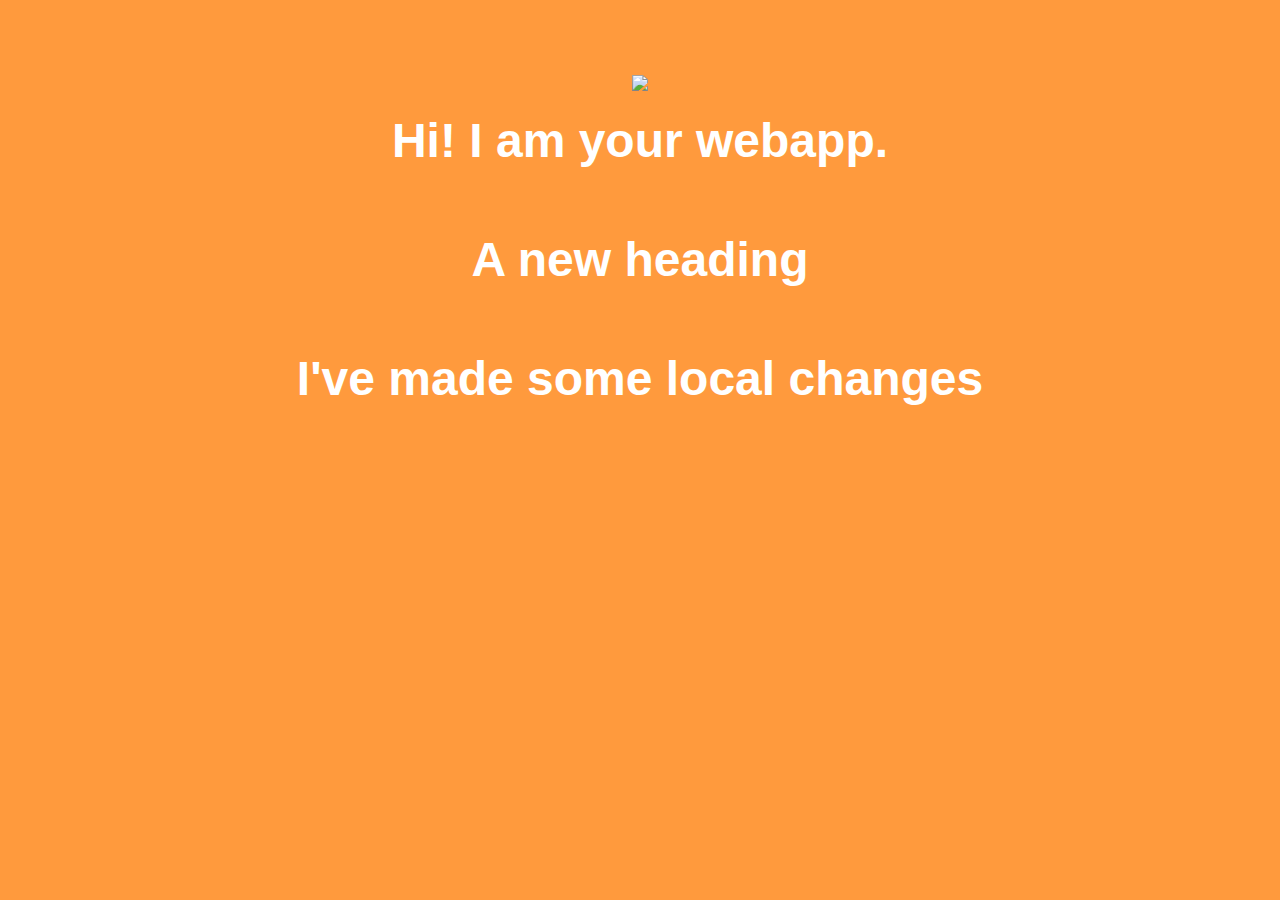
==== ui/index.html @ 4dd4fb3b "Made some changes locally" ====
<!doctype html>
<html>
    <head>
        <link href="/ui/style.css" rel="stylesheet" />
    </head>
    <body>
        <div class="center">
            <img src="/ui/madi.png" class="img-medium"/>
        </div>
        <br>
        <div class="center text-big bold">
            Hi! I am your webapp.
	    <h4>A new heading</h4>
	    I've made some local changes
        </div>
        <script type="text/javascript" src="/ui/main.js">
        </script>
    </body>
</html>
---- ui/style.css ----
body {
    font-family: sans-serif;
    background-color: #ff9a3d;
    margin-top: 75px;
    color:white;
}

.center {
    text-align: center;
}

.text-big {
    font-size: 300%;
}

.bold {
    font-weight: bold;
}

.img-medium {
    height: 200px;
}
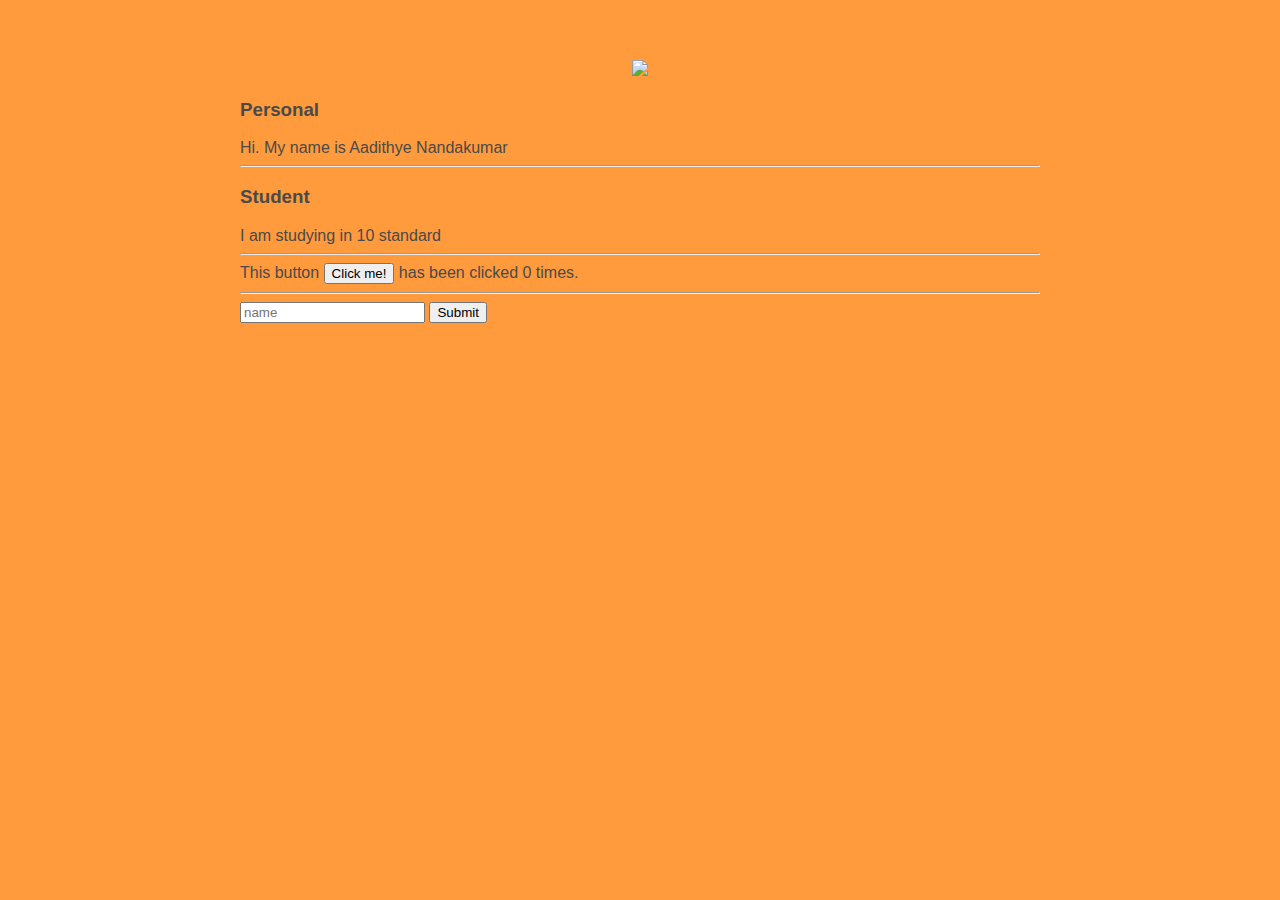
==== commit 6b07bb98: "[imad-console] Updates ui/index.html" ====
--- a/ui/index.html
+++ b/ui/index.html
@@ -4,14 +4,28 @@
         <link href="/ui/style.css" rel="stylesheet" />
     </head>
     <body>
-        <div class="center">
-            <img src="/ui/madi.png" class="img-medium"/>
-        </div>
-        <br>
-        <div class="center text-big bold">
-            Hi! I am your webapp.
-	    <h4>A new heading</h4>
-	    I've made some local changes
+        <div class="container">
+            <div class="center">
+                <img id='madi' src="https://pbs.twimg.com/profile_images/774927785059987456/7ghr_M-D.jpg" class="img-medium"/>
+            </div>
+            <h3>Personal</h3>
+            <div>
+                Hi. My name is Aadithye Nandakumar
+            </div>
+            <hr/>
+            <h3>Student</h3>
+            <div>
+                I am studying in 10 standard
+            </div>
+            <hr/>
+            <div class="footer">
+                This button <button id="counter">Click me!</button> has been clicked <span id="count">0</span> times.
+                <hr/>
+                <input type="text" id="name" placeholder="name">
+                <input type="submit" value="Submit" id="submit_btn">
+                <ul id="namelist">
+                </ul>
+            </div>
         </div>
         <script type="text/javascript" src="/ui/main.js">
         </script>
--- a/ui/style.css
+++ b/ui/style.css
@@ -1,8 +1,7 @@
 body {
     font-family: sans-serif;
     background-color: #ff9a3d;
-    margin-top: 75px;
-    color:white;
+    margin-top: 60px;
 }
 
 .center {
@@ -20,4 +19,11 @@
 .img-medium {
     height: 200px;
 }
-
+.container {
+    max-width:800px;
+    margin:0 auto;
+    color: #4a4a4a;
+    font-family:sans-serif;
+    padding-left:20px;
+    padding-right:20px;
+}
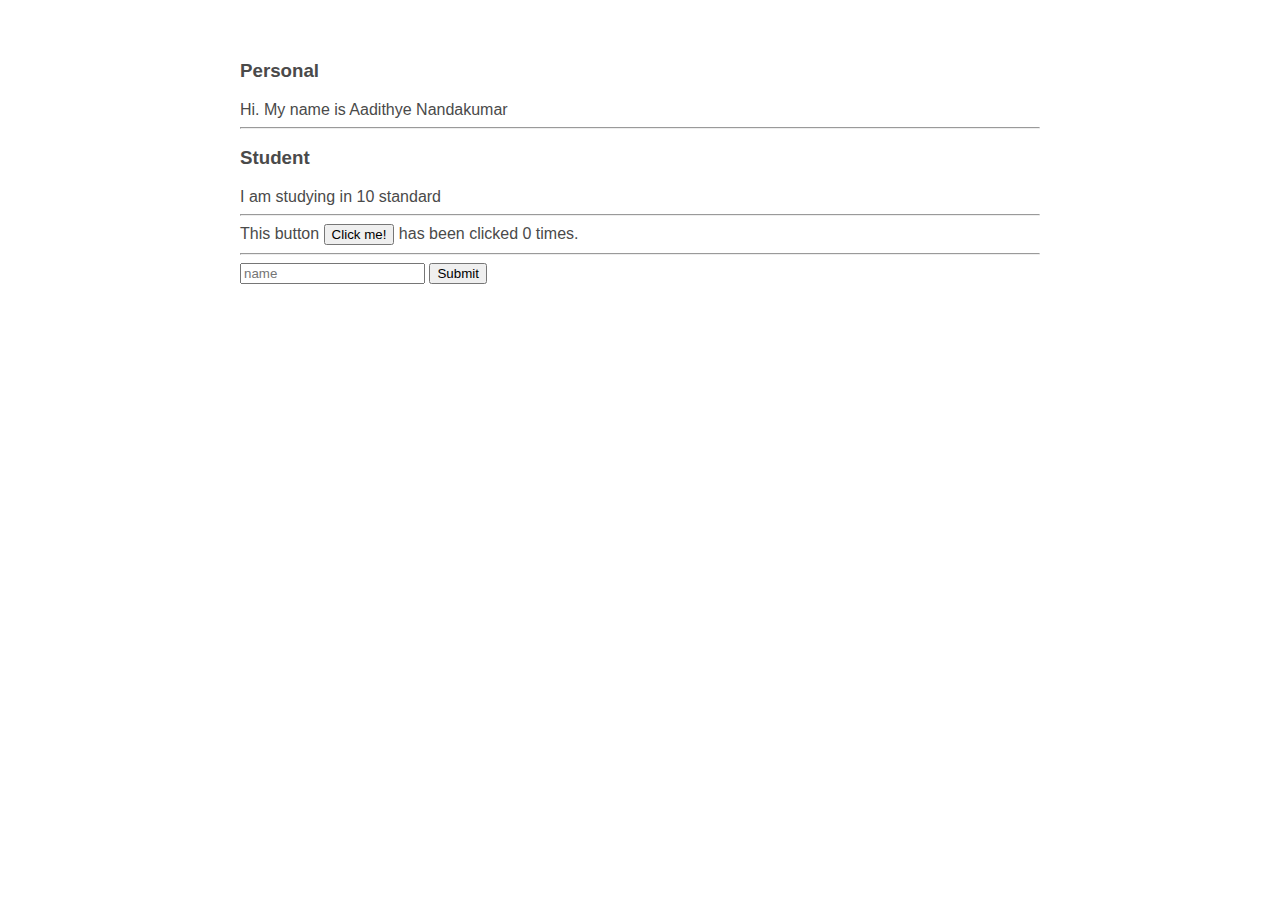
==== commit db436e37: "[imad-console] Updates ui/index.html" ====
--- a/ui/index.html
+++ b/ui/index.html
@@ -6,7 +6,7 @@
     <body>
         <div class="container">
             <div class="center">
-                <img id='madi' src="https://pbs.twimg.com/profile_images/774927785059987456/7ghr_M-D.jpg" class="img-medium"/>
+                
             </div>
             <h3>Personal</h3>
             <div>
--- a/ui/style.css
+++ b/ui/style.css
@@ -1,6 +1,5 @@
 body {
     font-family: sans-serif;
-    background-color: #ff9a3d;
     margin-top: 60px;
 }
 
@@ -19,11 +18,12 @@
 .img-medium {
     height: 200px;
 }
+
 .container {
-    max-width:800px;
-    margin:0 auto;
+    max-width: 800px;
+    margin: 0 auto;
     color: #4a4a4a;
-    font-family:sans-serif;
-    padding-left:20px;
-    padding-right:20px;
+    font-family: sans-serif;
+    padding-left: 20px;
+    padding-right: 20px;
 }
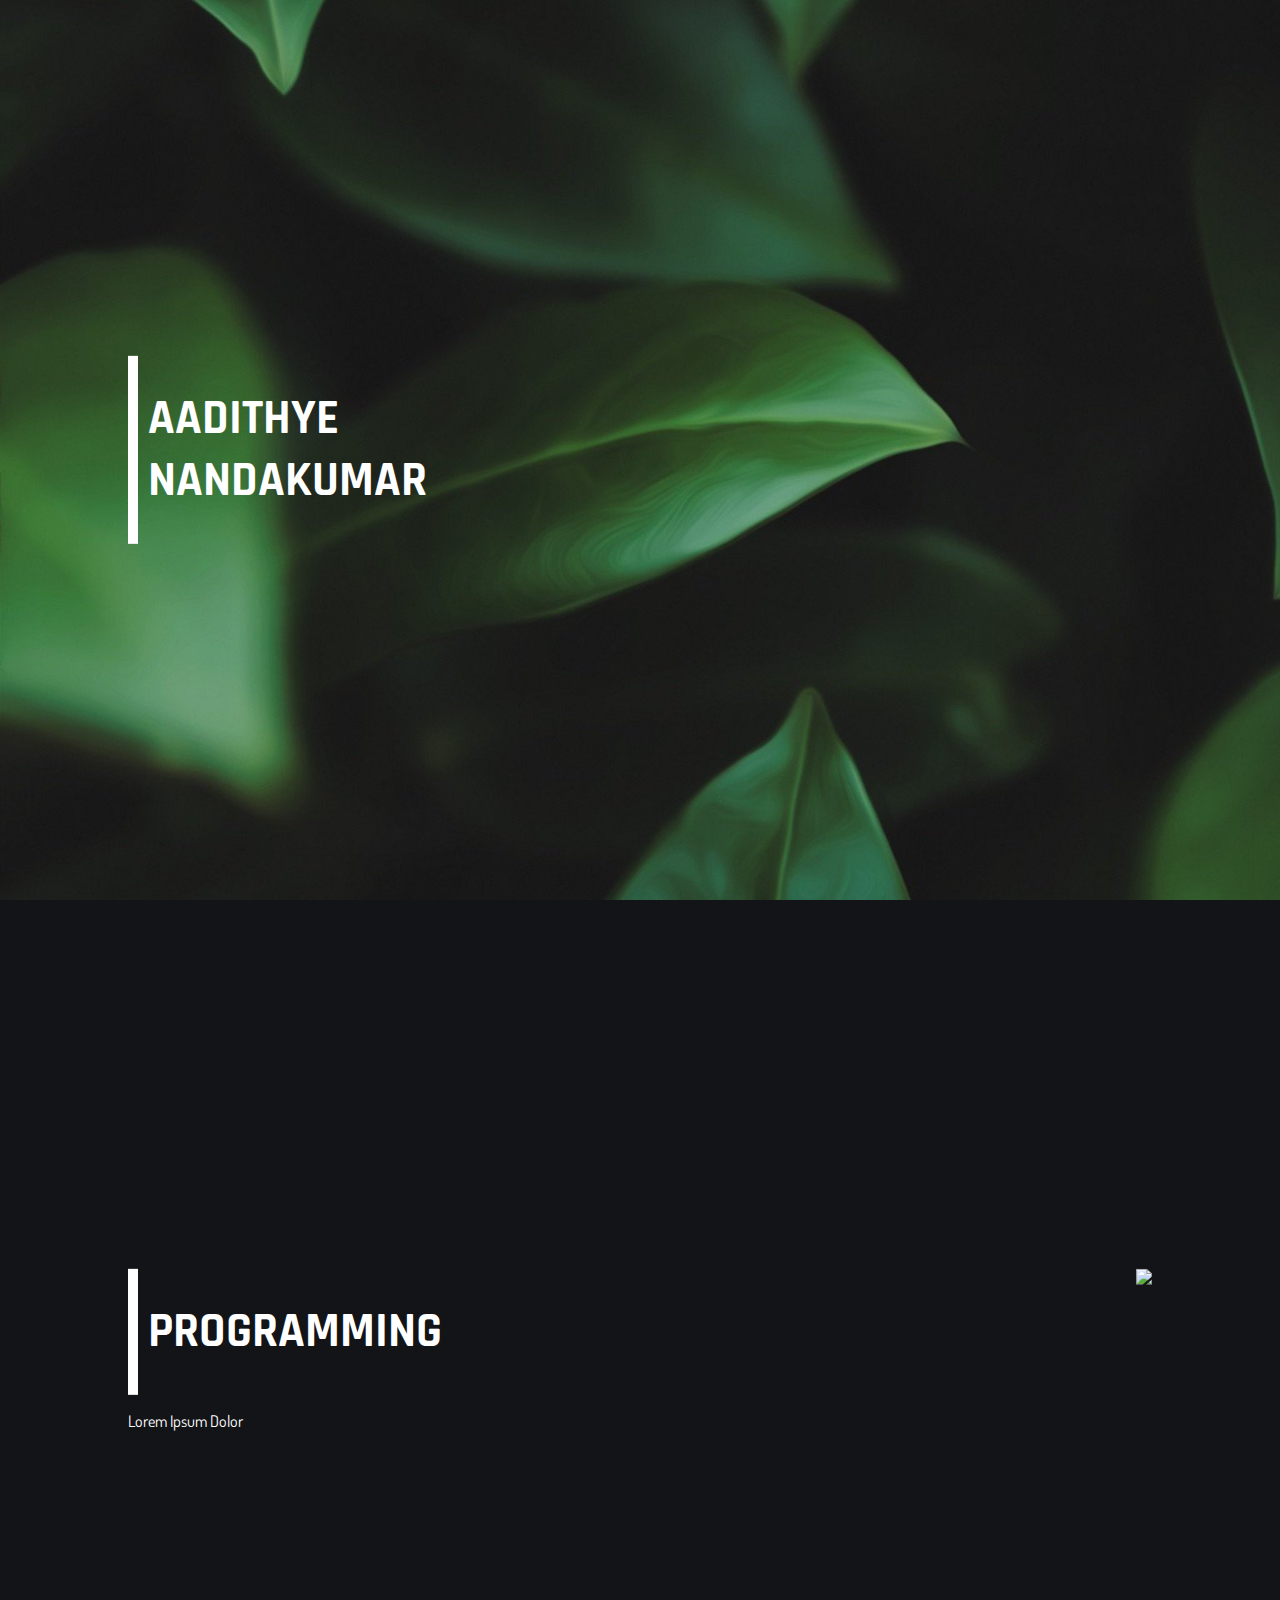
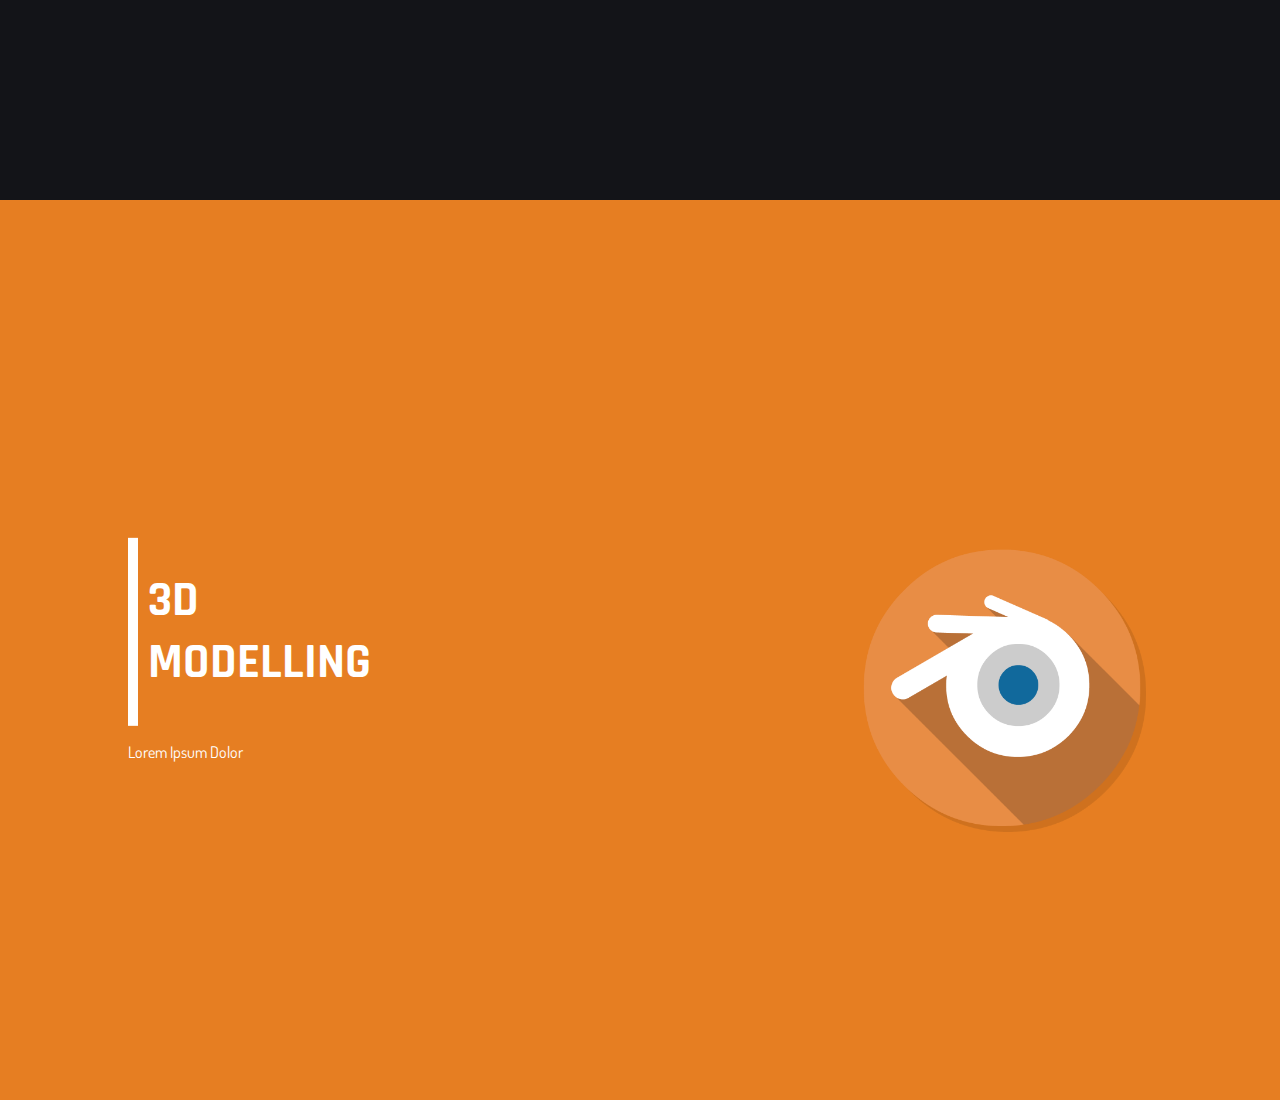
==== commit 738f6d85: "Complete redisign" ====
--- a/ui/index.html
+++ b/ui/index.html
@@ -1,33 +1,51 @@
 <!doctype html>
 <html>
     <head>
-        <link href="/ui/style.css" rel="stylesheet" />
+        <title>Aadithye Nandakumar | IMAD</title>
+        <link href="style.css" rel="stylesheet" />
+        <link href="https://fonts.googleapis.com/css?family=Dosis|Rajdhani" rel="stylesheet">
     </head>
     <body>
-        <div class="container">
-            <div class="center">
-                
-            </div>
-            <h3>Personal</h3>
-            <div>
-                Hi. My name is Aadithye Nandakumar
-            </div>
-            <hr/>
-            <h3>Student</h3>
-            <div>
-                I am studying in 10 standard
-            </div>
-            <hr/>
-            <div class="footer">
-                This button <button id="counter">Click me!</button> has been clicked <span id="count">0</span> times.
-                <hr/>
-                <input type="text" id="name" placeholder="name">
-                <input type="submit" value="Submit" id="submit_btn">
-                <ul id="namelist">
-                </ul>
+        <div class="intro">
+            <div class="content">  
+                <div class="image">
+                    <img src="">
+                </div>
+                <div class="title">
+                    <h1>AADITHYE NANDAKUMAR</h1>
+                </div>
+                <div class="text">
+                    
+                </div>
             </div>
         </div>
-        <script type="text/javascript" src="/ui/main.js">
-        </script>
+        <div class="prog">
+            <div class="content">    
+                <div class="image">
+                    <img src="prog.png">
+                </div>
+                <div class="title">
+                    <h1>PROGRAMMING</h1>
+                </div>
+                <div class="text">
+                    <p>Lorem Ipsum Dolor</p>
+                </div>
+            </div>
+        </div>
+        <div class="model">
+            <div class="content">    
+                <div class="image">
+                    <img src="model.png">
+                </div>
+                <div class="title">
+                    <h1>3D MODELLING</h1>
+                </div>
+                <div class="text">
+                    <p>Lorem Ipsum Dolor</p>
+                </div>
+            </div>
+        </div>
+        <script type="text/javascript" src="main.js"></script>
+
     </body>
 </html>
--- a/ui/style.css
+++ b/ui/style.css
@@ -1,29 +1,57 @@
 body {
-    font-family: sans-serif;
-    margin-top: 60px;
+    margin: 0px;
+    color: white;
+    font-family: 'Dosis', sans-serif;
 }
-
-.center {
-    text-align: center;
+.intro {
+    display: inline-block;
+    background-image: url("leaf.jpg");
+    background-size: cover;
+    height: 100vh;
+    width: 100%;
+    margin: 0px;
+    top: 0px;
+    left: 0px;
 }
-
-.text-big {
-    font-size: 300%;
+.prog {
+    display: inline-block;
+    background-color: #131418;
+    height: 100vh;
+    width: 100%;
+    margin: 0px;
 }
-
-.bold {
-    font-weight: bold;
+.model {
+    display: inline-block;
+    background-color: #e67e22;
+    height: 100vh;
+    width: 100%;
+    margin: 0px;
 }
-
-.img-medium {
-    height: 200px;
+.content {
+    display: block;
+    position: relative;
+    top: 50%;
+    transform: translateY(-50%);
+    width: 80%;
+    margin: 0 auto;
 }
-
-.container {
-    max-width: 800px;
-    margin: 0 auto;
-    color: #4a4a4a;
-    font-family: sans-serif;
-    padding-left: 20px;
-    padding-right: 20px;
+.title {
+    border-style: solid;
+    display: inline-block;
+    border-width: 0px 0px 0px 10px;
+    border-color: white;
+    padding-left: 10px;
+    width: 200px;
+    font-size: 1.5em;
+    font-family: 'Rajdhani', sans-serif;
+    text-align: left;
 }
+img {
+    width: 300px;
+    height: auto;
+}
+.image {
+    display: block;
+    position: relative;
+    float: right;
+}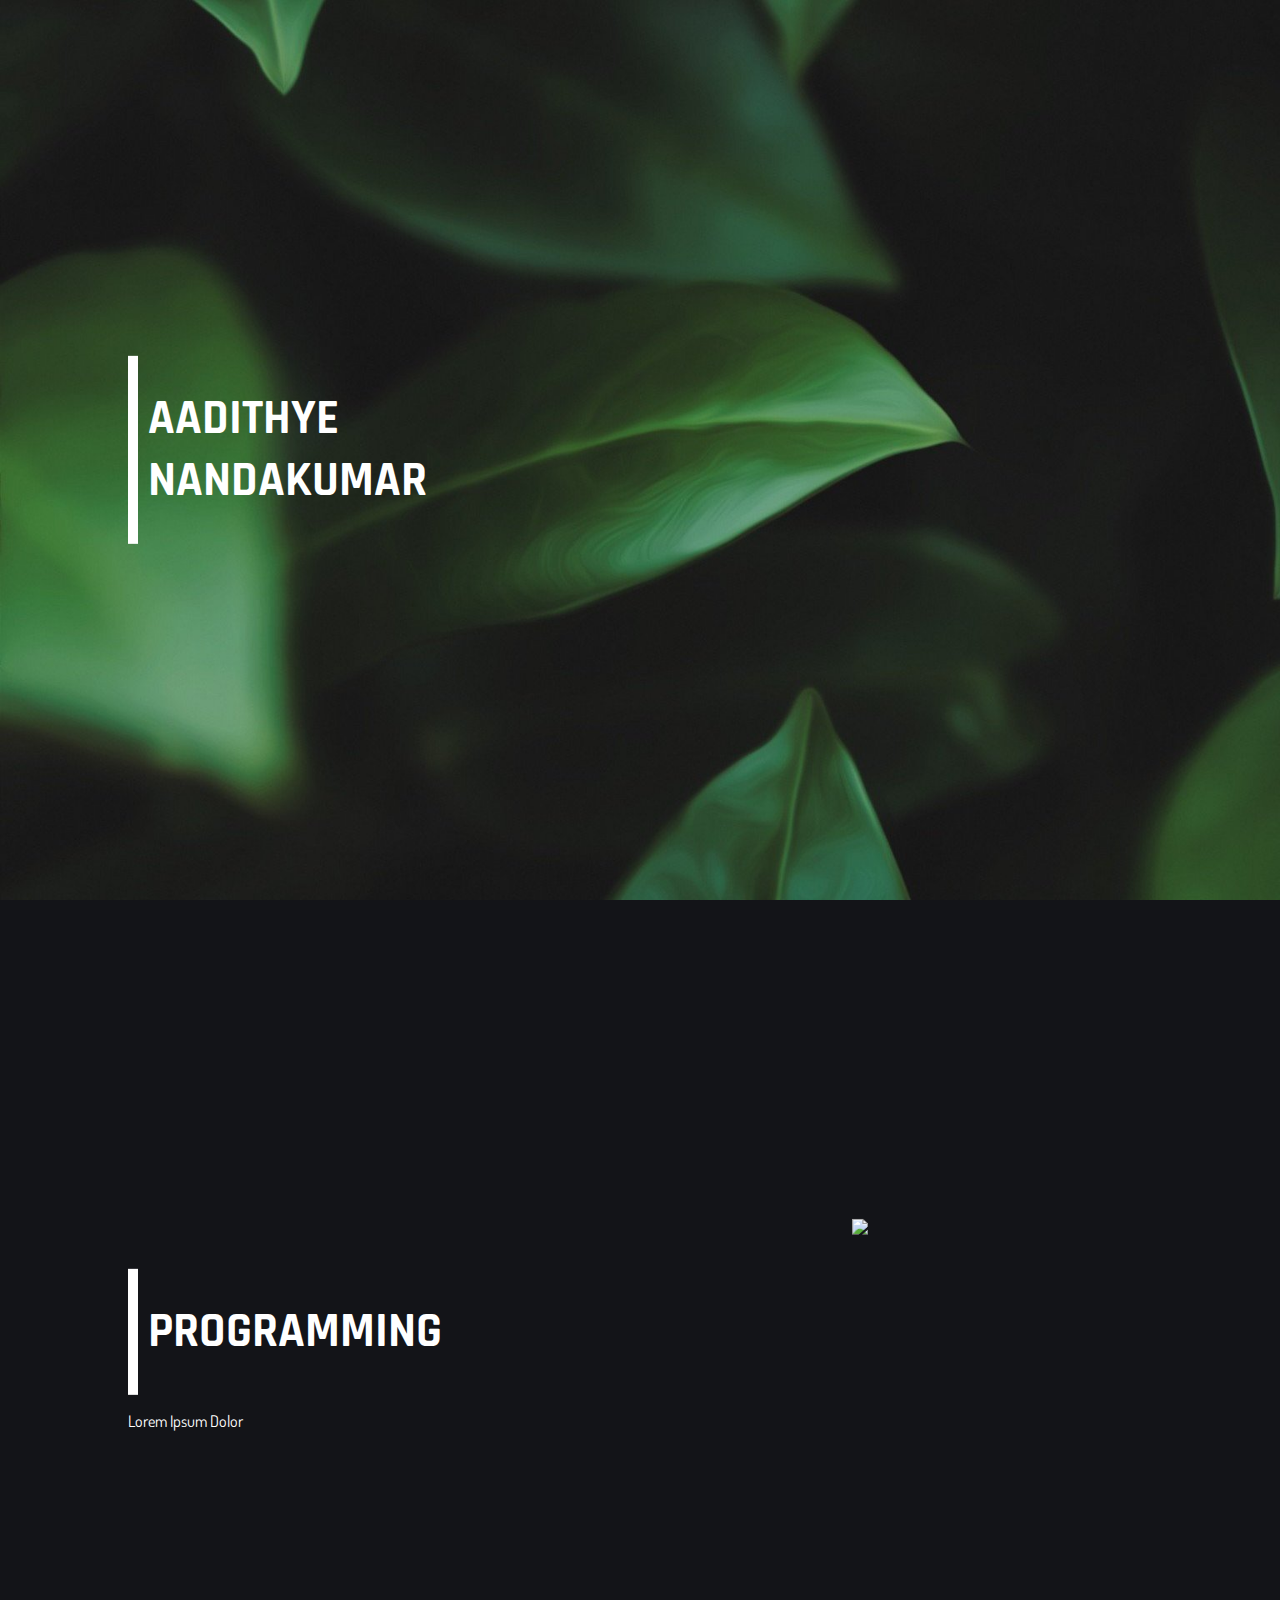
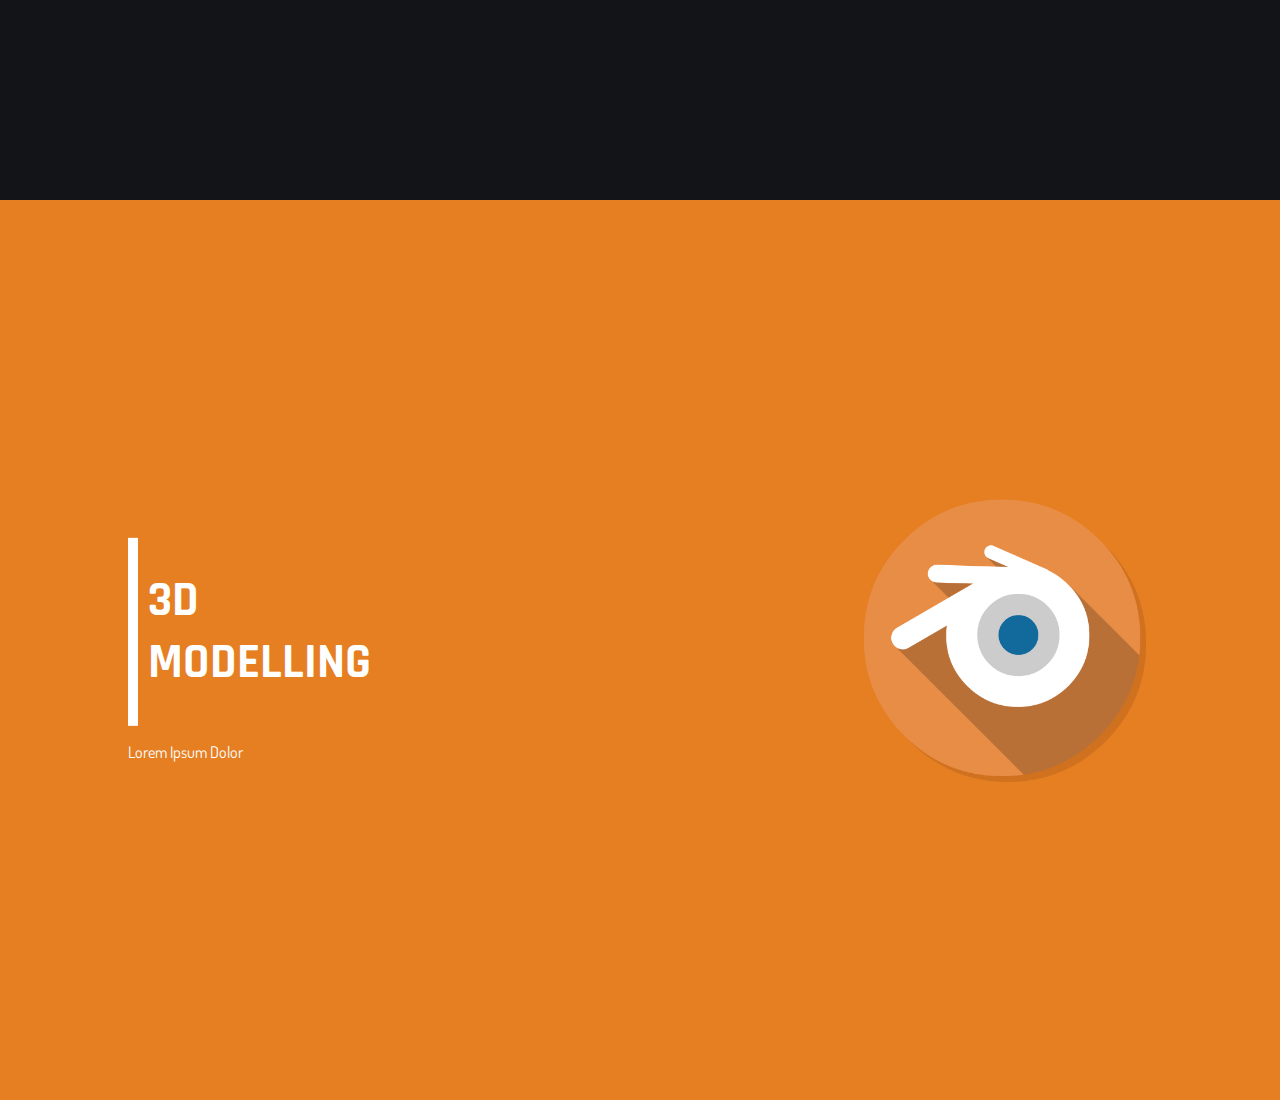
==== commit 41441c0a: "Alignment of images" ====
--- a/ui/index.html
+++ b/ui/index.html
@@ -7,10 +7,8 @@
     </head>
     <body>
         <div class="intro">
-            <div class="content">  
-                <div class="image">
-                    <img src="">
-                </div>
+            <div class="content">
+                <img src="">
                 <div class="title">
                     <h1>AADITHYE NANDAKUMAR</h1>
                 </div>
@@ -20,10 +18,8 @@
             </div>
         </div>
         <div class="prog">
-            <div class="content">    
-                <div class="image">
-                    <img src="prog.png">
-                </div>
+            <div class="content">
+                <img src="prog.png">
                 <div class="title">
                     <h1>PROGRAMMING</h1>
                 </div>
@@ -33,10 +29,8 @@
             </div>
         </div>
         <div class="model">
-            <div class="content">    
-                <div class="image">
-                    <img src="model.png">
-                </div>
+            <div class="content">
+                <img src="model.png">
                 <div class="title">
                     <h1>3D MODELLING</h1>
                 </div>
--- a/ui/style.css
+++ b/ui/style.css
@@ -47,11 +47,11 @@
     text-align: left;
 }
 img {
+    display: inline-block;
+    position: relative;
+    top: calc(10vh - 150px);
+    float: right;
     width: 300px;
     height: auto;
+    margin: 10px 0px 0px 0px;
 }
-.image {
-    display: block;
-    position: relative;
-    float: right;
-}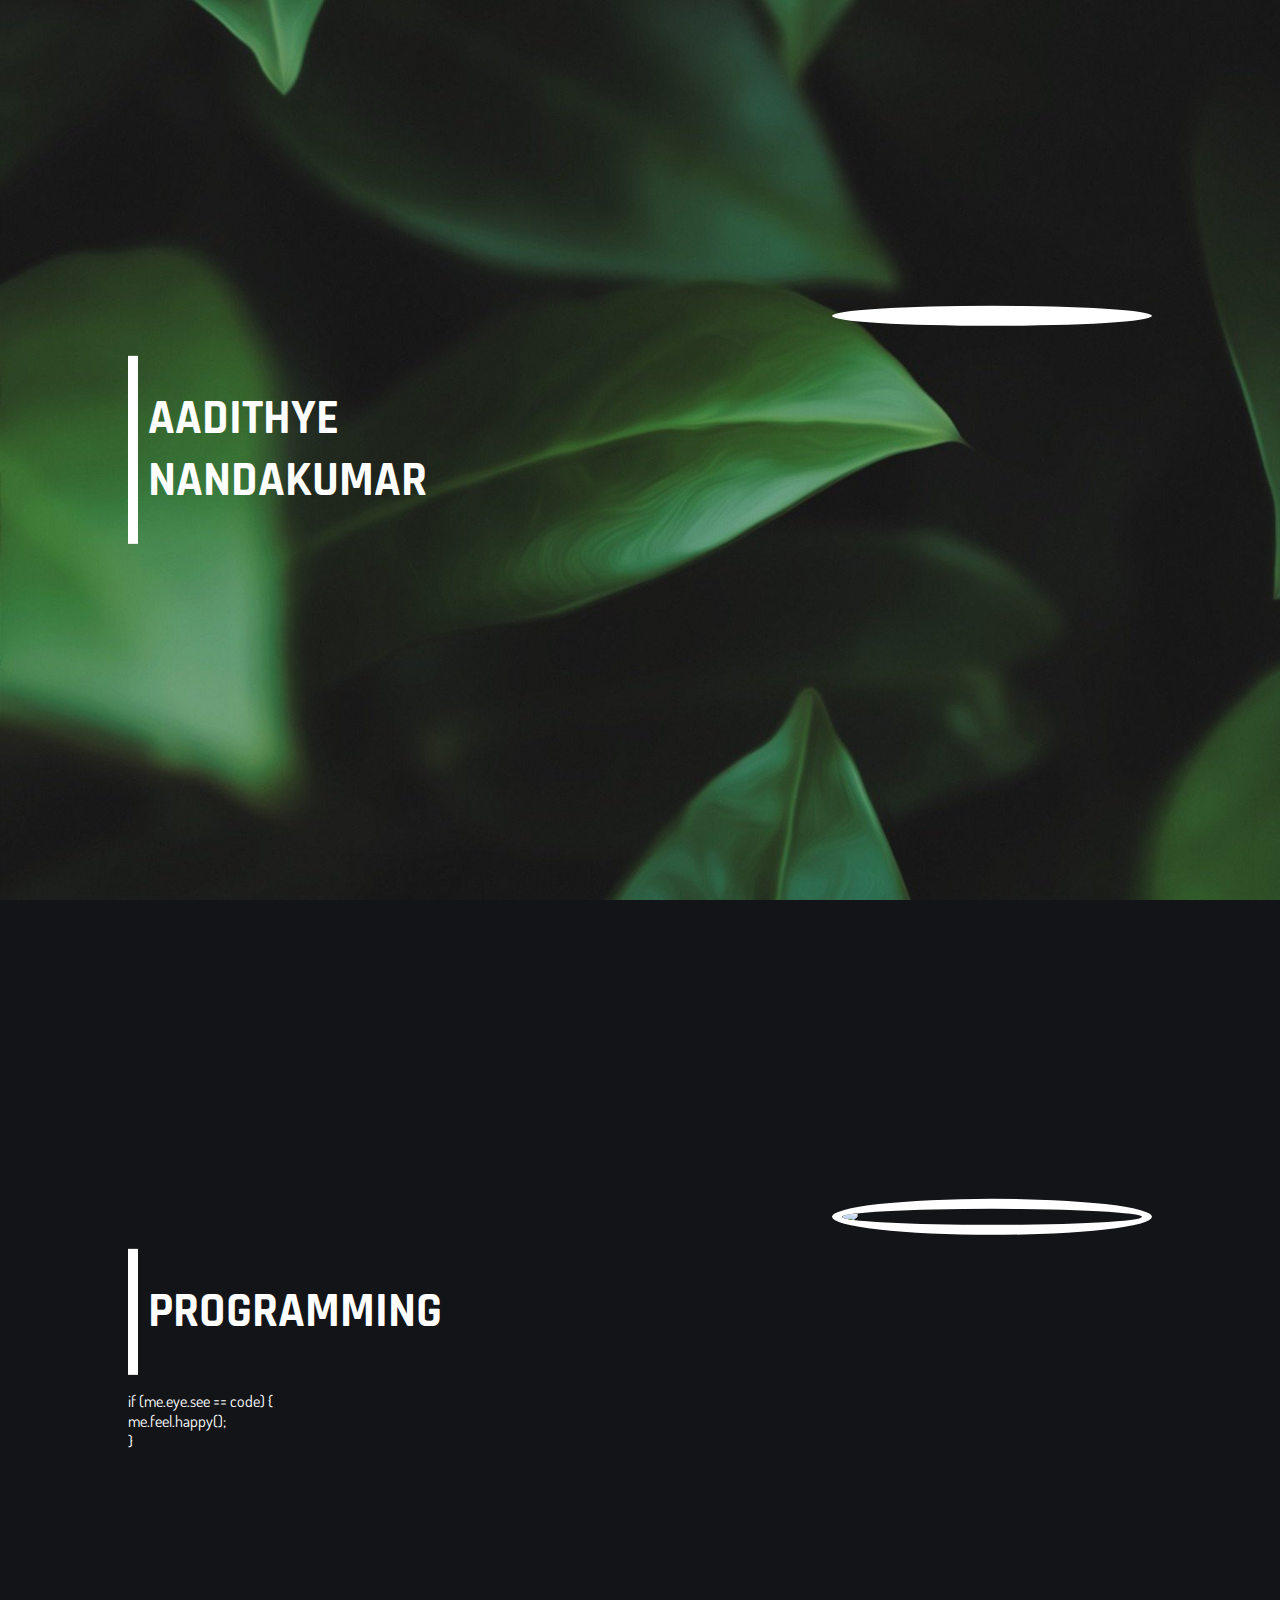
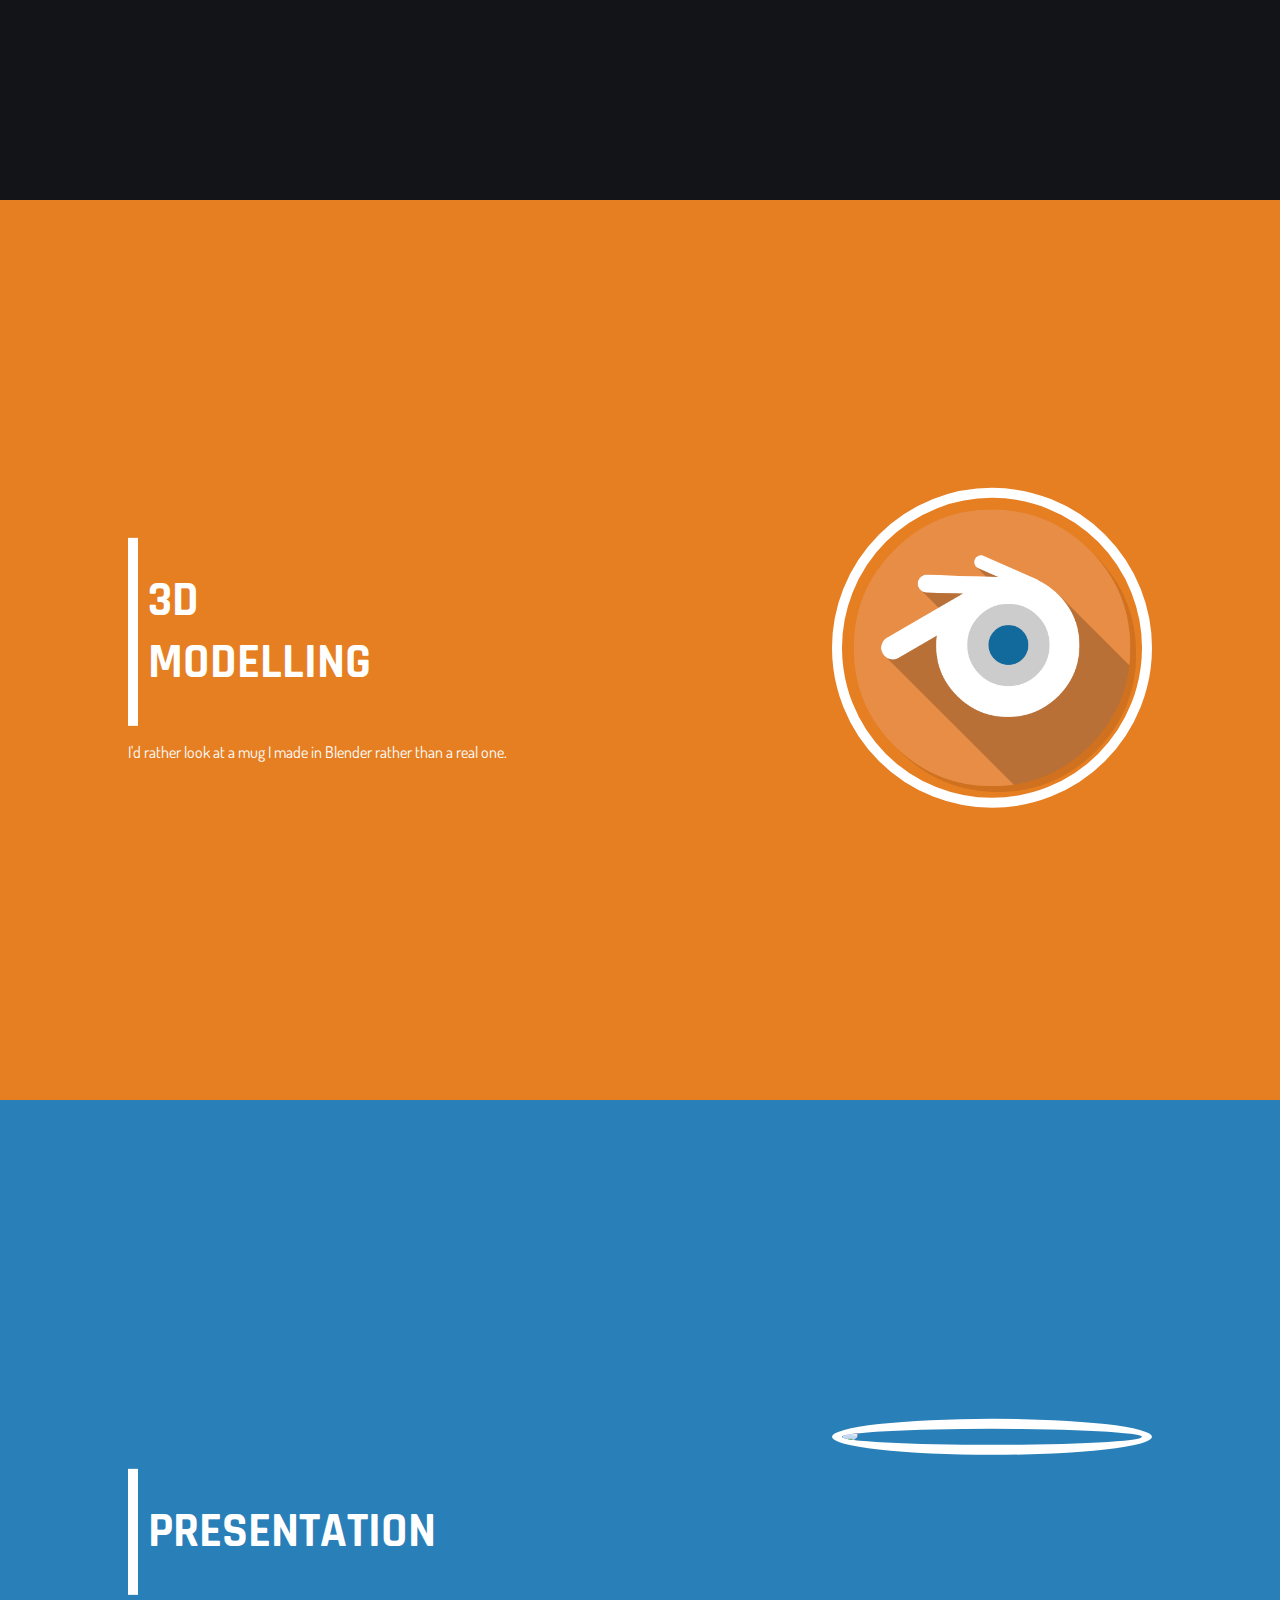
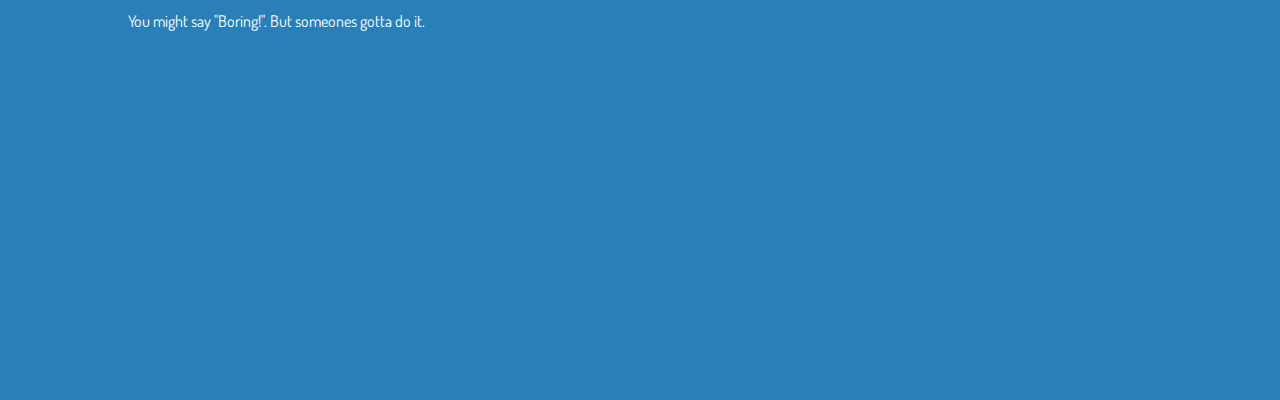
==== commit f5fcbadc: "Added presentation. Updated descriptions." ====
--- a/ui/index.html
+++ b/ui/index.html
@@ -6,7 +6,7 @@
         <link href="https://fonts.googleapis.com/css?family=Dosis|Rajdhani" rel="stylesheet">
     </head>
     <body>
-        <div class="intro">
+        <div class="intro slide">
             <div class="content">
                 <img src="">
                 <div class="title">
@@ -17,25 +17,38 @@
                 </div>
             </div>
         </div>
-        <div class="prog">
+        <div class="prog slide">
             <div class="content">
                 <img src="prog.png">
                 <div class="title">
                     <h1>PROGRAMMING</h1>
                 </div>
                 <div class="text">
-                    <p>Lorem Ipsum Dolor</p>
+                    <p>if  (me.eye.see == code) {<br>
+                     me.feel.happy();<br>
+                     }</p>
                 </div>
             </div>
         </div>
-        <div class="model">
+        <div class="model slide">
             <div class="content">
                 <img src="model.png">
                 <div class="title">
                     <h1>3D MODELLING</h1>
                 </div>
                 <div class="text">
-                    <p>Lorem Ipsum Dolor</p>
+                    <p>I'd rather look at a mug I made in Blender rather than a real one.</p>
+                </div>
+            </div>
+        </div>
+        <div class="present slide">
+            <div class="content">
+                <img src="present.png">
+                <div class="title">
+                    <h1>PRESENTATION</h1>
+                </div>
+                <div class="text">
+                    <p>You might say "Boring!". But someones gotta do it.</p>
                 </div>
             </div>
         </div>
--- a/ui/style.css
+++ b/ui/style.css
@@ -3,29 +3,26 @@
     color: white;
     font-family: 'Dosis', sans-serif;
 }
-.intro {
+.slide {
     display: inline-block;
-    background-image: url("leaf.jpg");
-    background-size: cover;
     height: 100vh;
     width: 100%;
     margin: 0px;
+}
+.intro {
+    background-image: url("leaf.jpg");
+    background-size: cover;
     top: 0px;
     left: 0px;
 }
 .prog {
-    display: inline-block;
-    background-color: #131418;
-    height: 100vh;
-    width: 100%;
-    margin: 0px;
+    background-color: #131418;    
 }
 .model {
-    display: inline-block;
     background-color: #e67e22;
-    height: 100vh;
-    width: 100%;
-    margin: 0px;
+}
+.present {
+    background-color: #2980b9;
 }
 .content {
     display: block;
@@ -54,4 +51,8 @@
     width: 300px;
     height: auto;
     margin: 10px 0px 0px 0px;
+    border-style: solid;
+    border-width: 10px;
+    border-color: white;
+    border-radius: 50%
 }
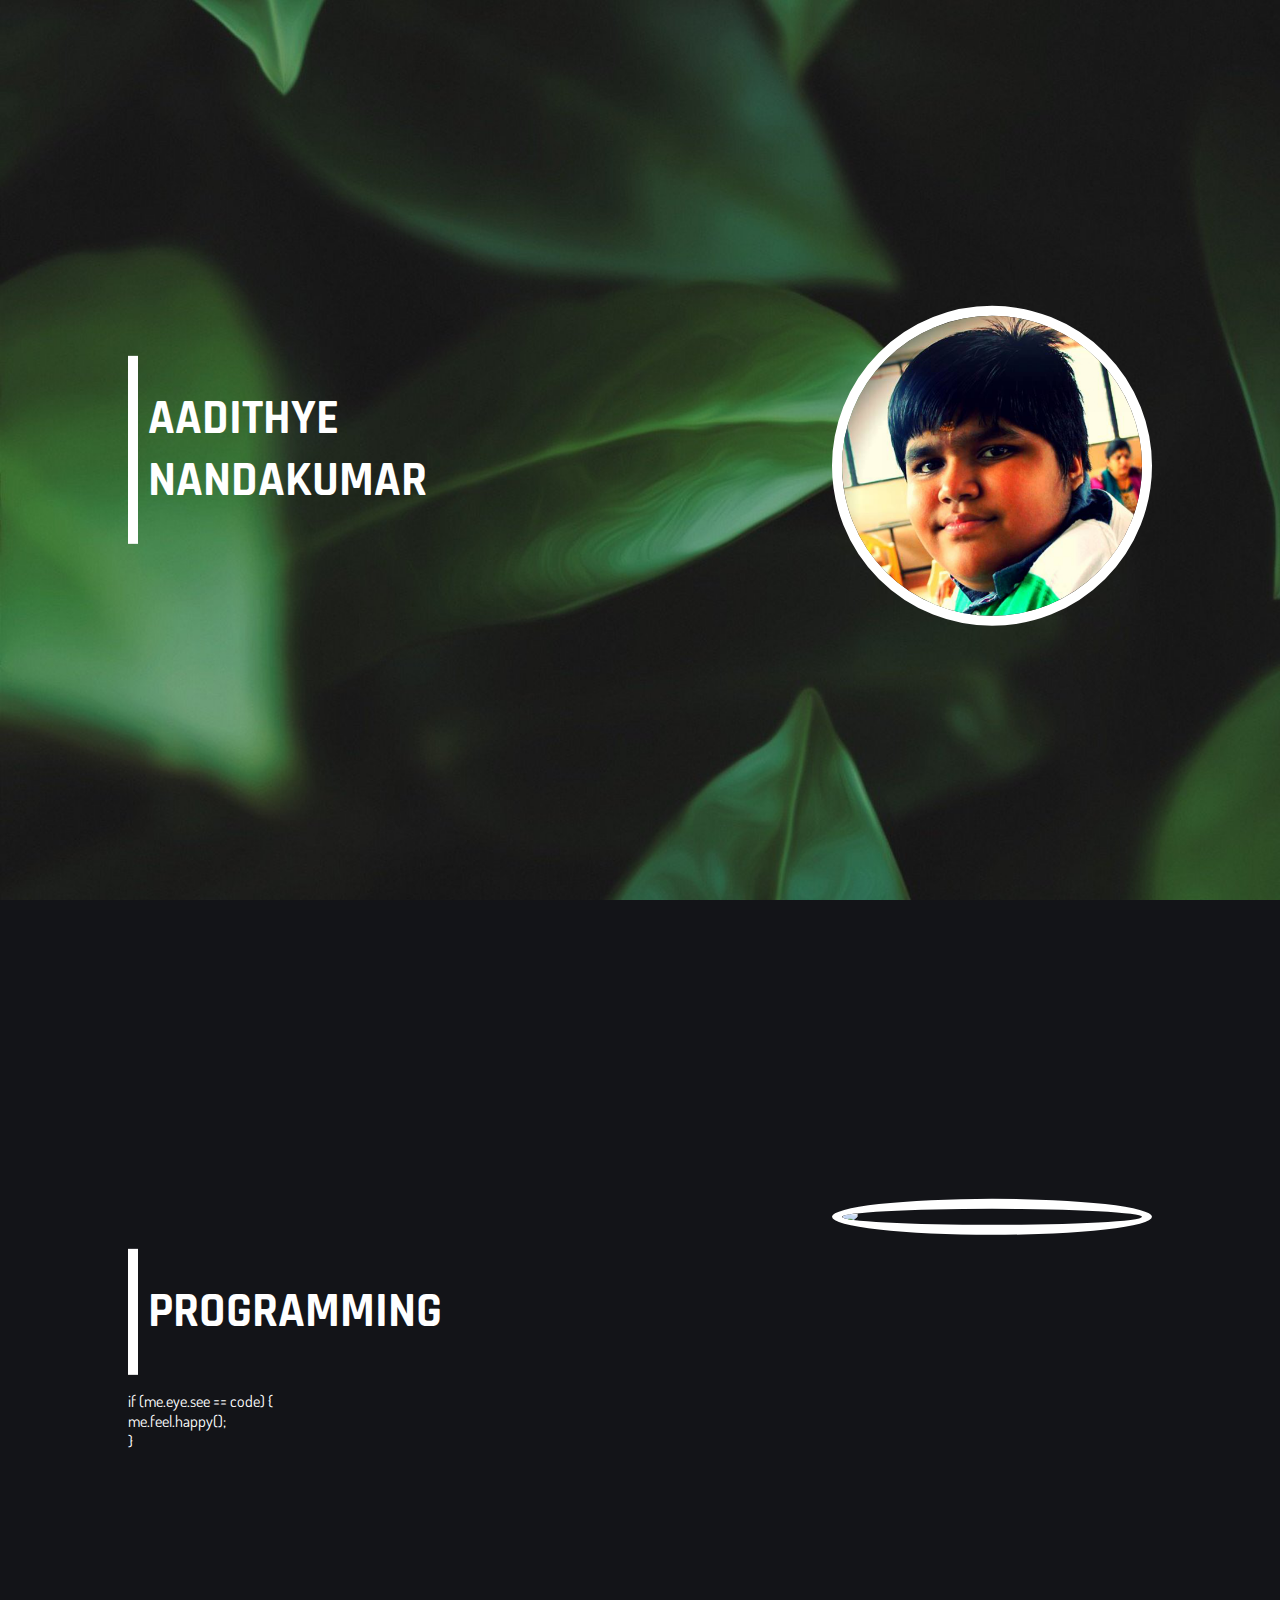
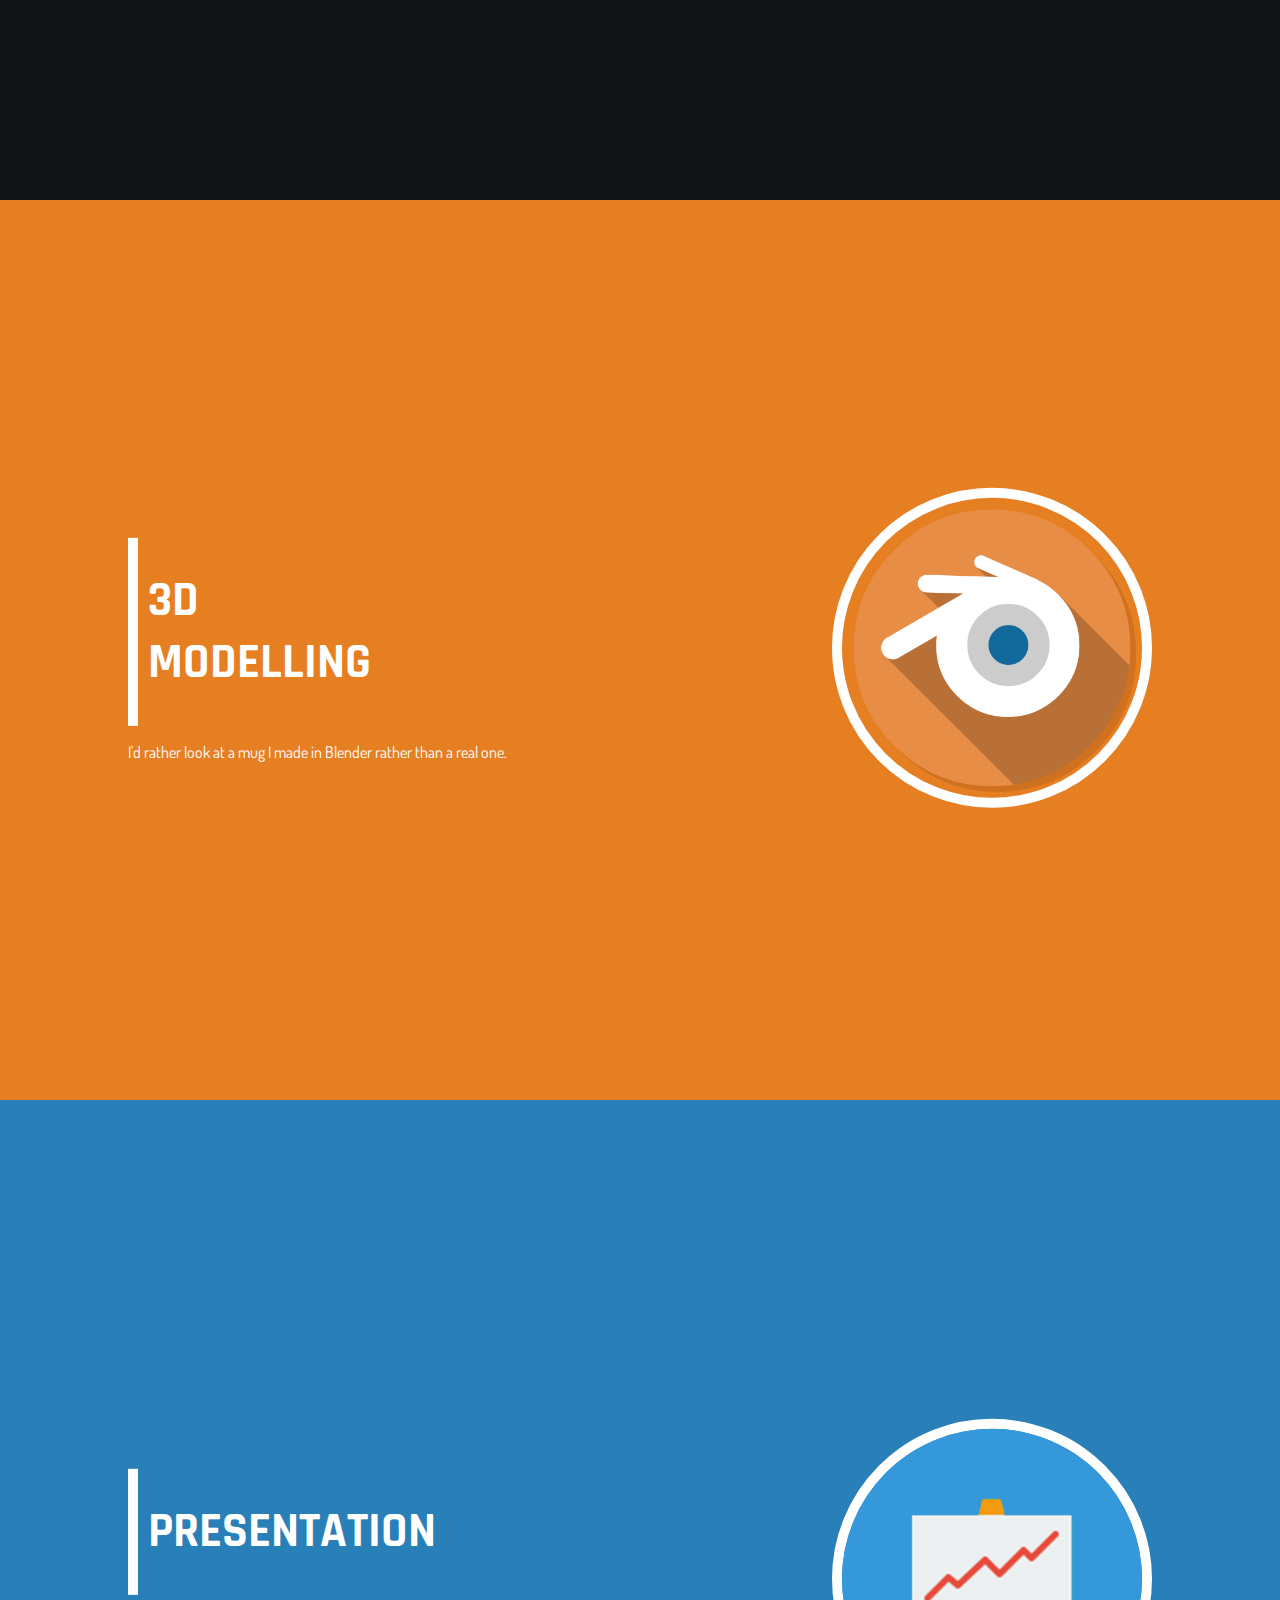
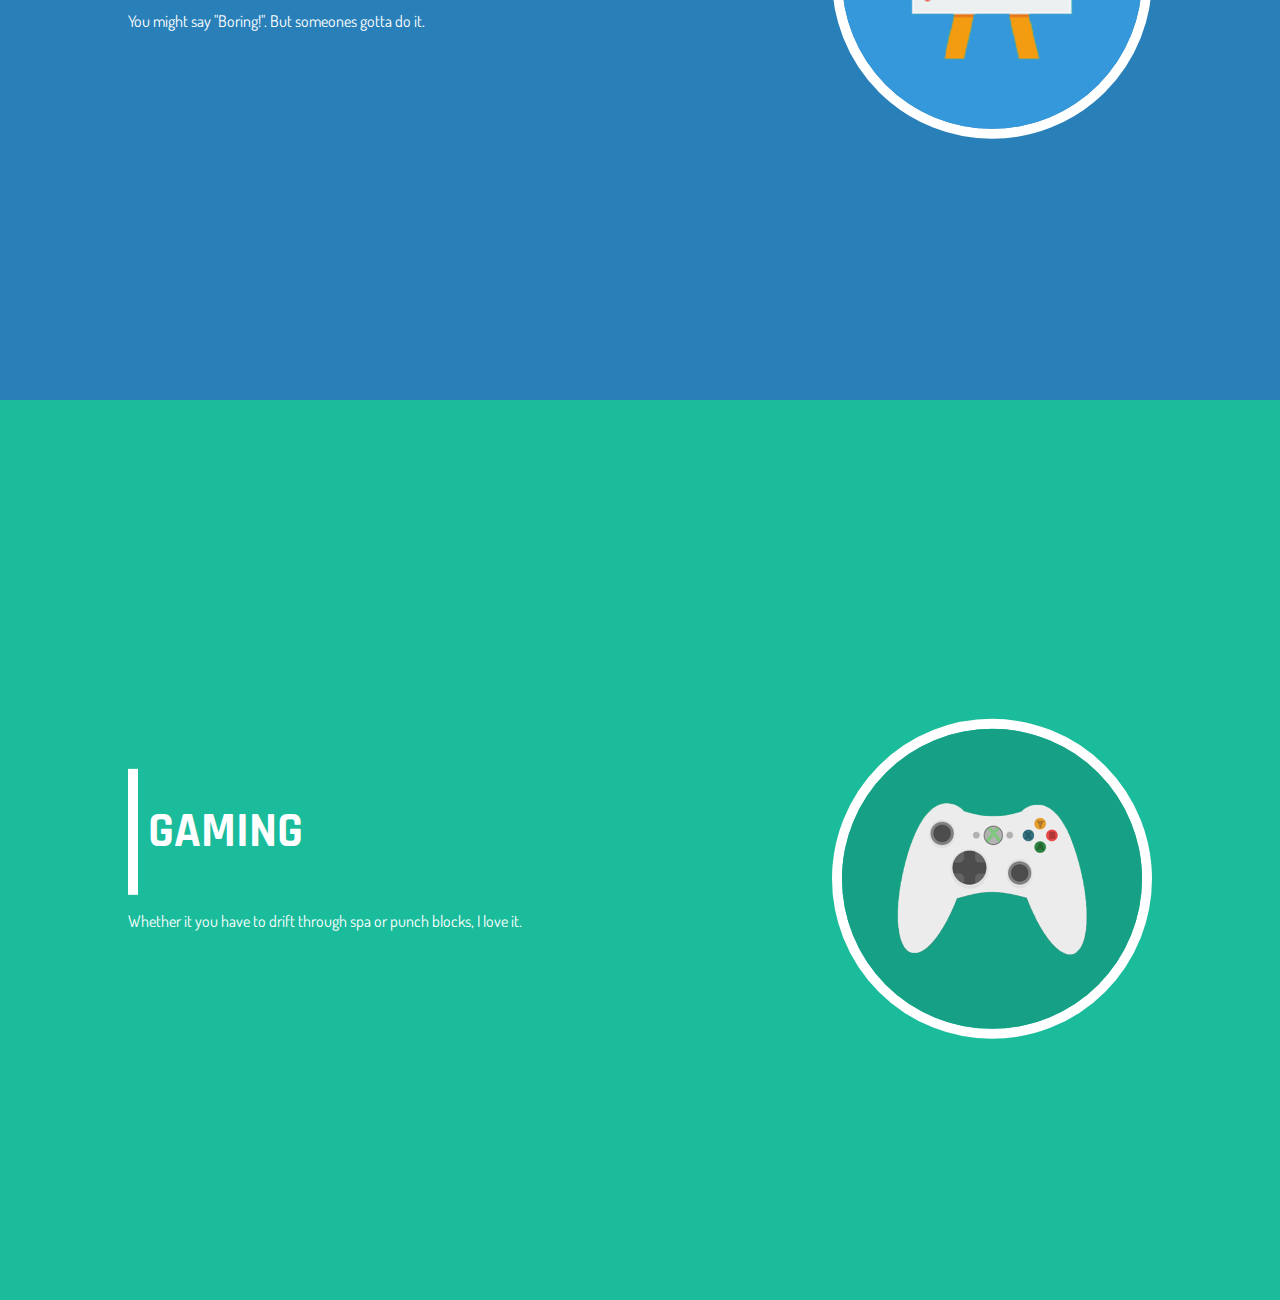
==== commit 8a619d5e: "Added gaming. Added and updated images" ====
--- a/ui/index.html
+++ b/ui/index.html
@@ -2,13 +2,15 @@
 <html>
     <head>
         <title>Aadithye Nandakumar | IMAD</title>
+
         <link href="style.css" rel="stylesheet" />
         <link href="https://fonts.googleapis.com/css?family=Dosis|Rajdhani" rel="stylesheet">
     </head>
     <body>
+    <div>
         <div class="intro slide">
             <div class="content">
-                <img src="">
+                <img src="aadi.png">
                 <div class="title">
                     <h1>AADITHYE NANDAKUMAR</h1>
                 </div>
@@ -52,6 +54,17 @@
                 </div>
             </div>
         </div>
+        <div class="game slide">
+            <div class="content">
+                <img src="game.png">
+                <div class="title">
+                    <h1>GAMING</h1>
+                </div>
+                <div class="text">
+                    <p>Whether it you have to drift through spa or punch blocks, I love it.</p>
+                </div>
+            </div>
+        </div>
         <script type="text/javascript" src="main.js"></script>
 
     </body>
--- a/ui/style.css
+++ b/ui/style.css
@@ -23,6 +23,9 @@
 }
 .present {
     background-color: #2980b9;
+}
+.game {
+    background-color:#1abc9c;
 }
 .content {
     display: block;
